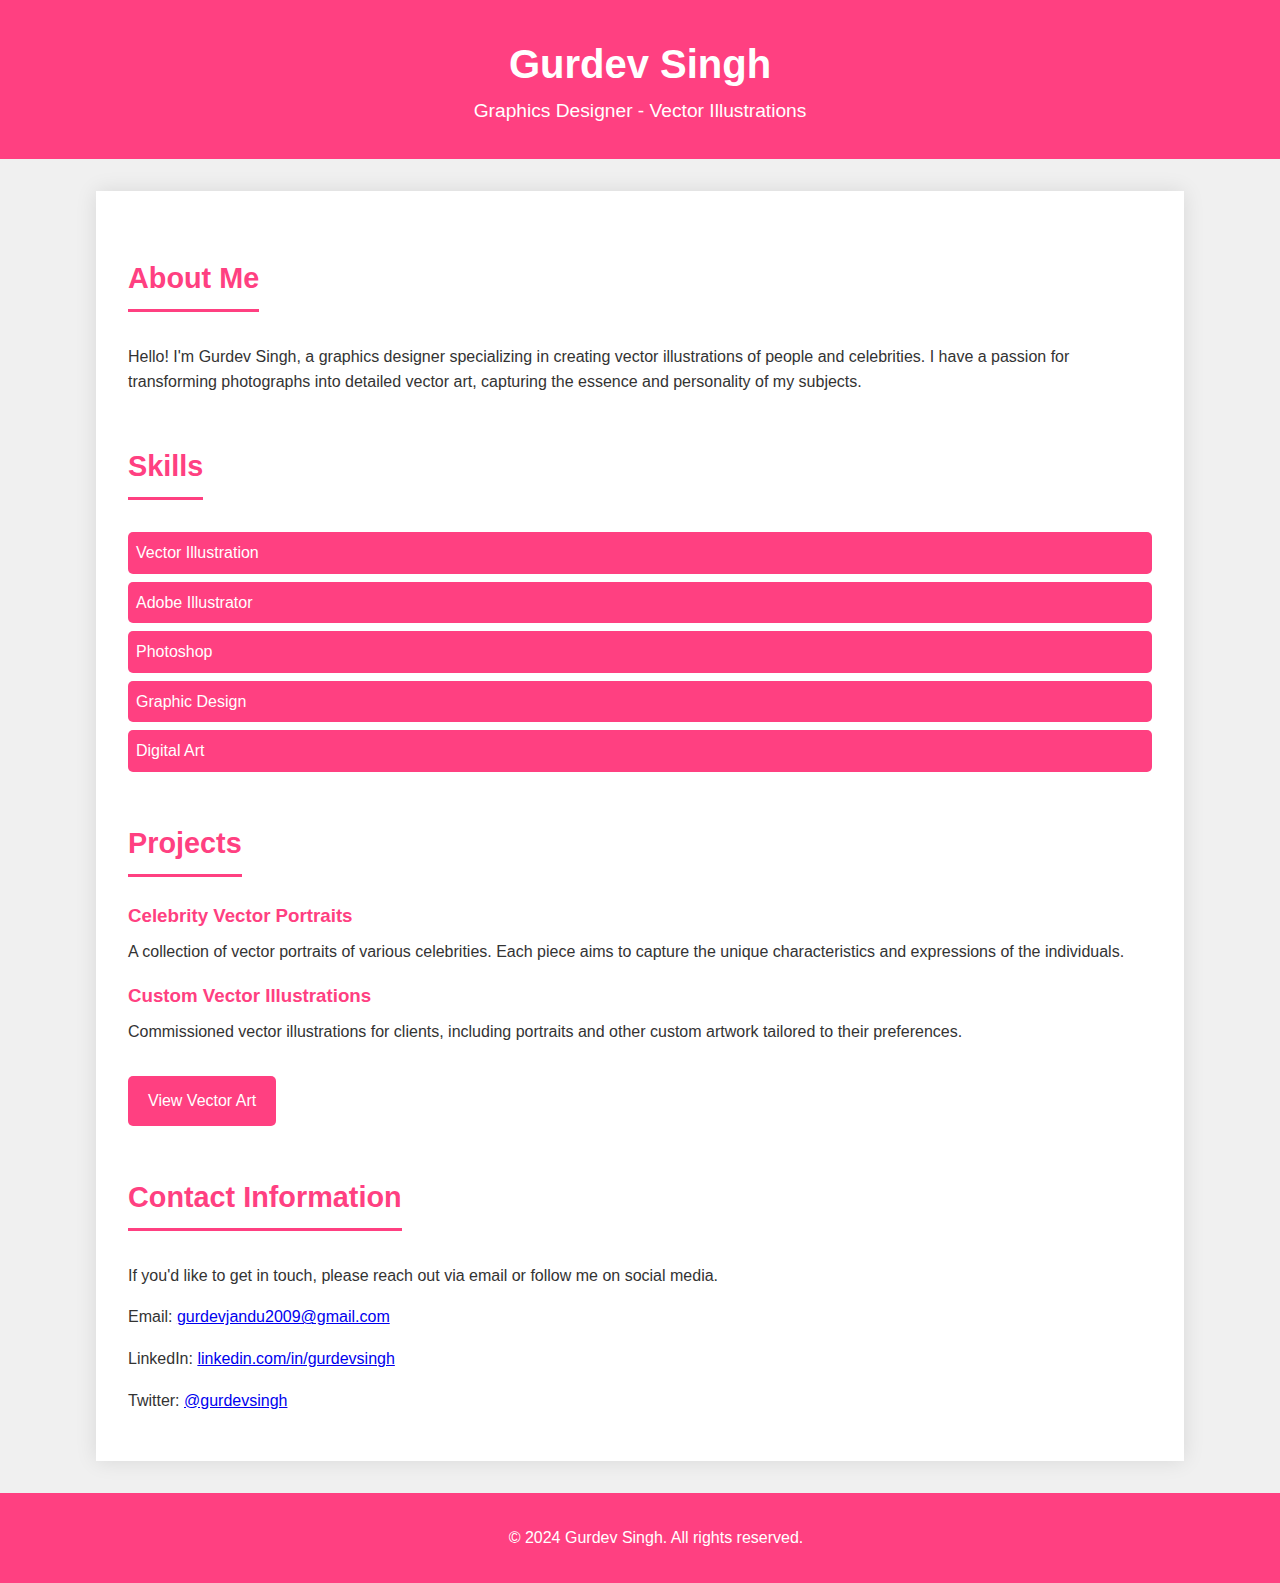
==== index.html @ d7803619 "portfolio" ====
<!DOCTYPE html>
<html lang="en">
<head>
    <meta charset="UTF-8">
    <meta name="viewport" content="width=device-width, initial-scale=1.0">
    <title>Gurdev Singh - Graphics Designer Portfolio</title>
    <style>
        body {
            font-family: 'Segoe UI', Tahoma, Geneva, Verdana, sans-serif;
            line-height: 1.6;
            margin: 0;
            padding: 0;
            background-color: #f0f0f0;
            color: #333; /* Font color */
        }
        header {
            background: #ff4081; /* Header background color */
            color: #fff;
            padding: 2rem 0;
            text-align: center;
            position: sticky;
            top: 0;
            z-index: 1000;
            transition: background 0.3s;
        }
        header h1 {
            margin: 0;
            font-size: 2.5rem;
            animation: fadeInDown 1s ease-in-out;
        }
        header p {
            margin: 0;
            font-size: 1.2rem;
            animation: fadeInDown 1s ease-in-out 0.5s;
        }
        .container {
            width: 80%;
            margin: 2rem auto;
            overflow: hidden;
            background: #fff;
            padding: 2rem;
            box-shadow: 0 0 20px rgba(0, 0, 0, 0.1);
            animation: fadeInUp 1s ease-in-out;
        }
        .section-title {
            margin: 2rem 0 1rem 0;
            color: #ff4081; /* Section title color */
            font-size: 1.8rem;
            border-bottom: 3px solid #ff4081; /* Section title border color */
            display: inline-block;
            padding-bottom: 0.5rem;
        }
        ul {
            list-style-type: none;
            padding: 0;
        }
        ul li {
            background: #ff4081; /* List item background color */
            color: #fff;
            margin: 0.5rem 0;
            padding: 0.5rem;
            border-radius: 5px;
            animation: fadeInUp 1s ease-in-out;
        }
        .project {
            margin-bottom: 1rem;
        }
        .project h3 {
            margin: 0.5rem 0;
            color: #ff4081; /* Project title color */
        }
        .project p {
            margin: 0;
        }
        .contact-info {
            margin-top: 2rem;
            padding: 1rem;
            background: #ff4081; /* Contact info background color */
            color: #fff;
            text-align: center;
            border-radius: 10px;
        }
        .contact-info a {
            color: #ff4081;
            text-decoration: none;
            transition: color 0.3s;
        }
        .contact-info a:hover {
            color: #fff; /* Change color on hover */
        }
        footer {
            text-align: center;
            padding: 1rem;
            background: #ff4081; /* Footer background color */
            color: #fff;
            position: relative;
            bottom: 0;
            width: 100%;
            margin-top: 2rem; /* Add margin to separate from content */
        }
        .btn {
            display: inline-block;
            padding: 0.75rem 1.25rem;
            margin: 1rem 0;
            border-radius: 5px;
            background: #ff4081;
            color: #fff;
            text-decoration: none;
            text-align: center;
            transition: background 0.3s ease;
            cursor: pointer; /* Add pointer cursor on hover */
        }
        .btn:hover {
            background: #e0336f;
        }
        @keyframes fadeInDown {
            from {
                opacity: 0;
                transform: translateY(-20px);
            }
            to {
                opacity: 1;
                transform: translateY(0);
            }
        }
        @keyframes fadeInUp {
            from {
                opacity: 0;
                transform: translateY(20px);
            }
            to {
                opacity: 1;
                transform: translateY(0);
            }
        }
        @media (max-width: 768px) {
            .container {
                width: 90%;
            }
        }
    </style>
</head>
<body>
    <header>
        <h1>Gurdev Singh</h1>
        <p>Graphics Designer - Vector Illustrations</p>
    </header>
    <div class="container">
        <section id="about">
            <h2 class="section-title">About Me</h2>
            <p>Hello! I'm Gurdev Singh, a graphics designer specializing in creating vector illustrations of people and celebrities. I have a passion for transforming photographs into detailed vector art, capturing the essence and personality of my subjects.</p>
        </section>
        <section id="skills">
            <h2 class="section-title">Skills</h2>
            <ul>
                <li>Vector Illustration</li>
                <li>Adobe Illustrator</li>
                <li>Photoshop</li>
                <li>Graphic Design</li>
                <li>Digital Art</li>
            </ul>
        </section>
        <section id="projects">
            <h2 class="section-title">Projects</h2>
            <div class="project">
                <h3>Celebrity Vector Portraits</h3>
                <p>A collection of vector portraits of various celebrities. Each piece aims to capture the unique characteristics and expressions of the individuals.</p>
            </div>
            <div class="project">
                <h3>Custom Vector Illustrations</h3>
                <p>Commissioned vector illustrations for clients, including portraits and other custom artwork tailored to their preferences.</p>
            </div>
           <!-- Add more projects as needed -->  
               <a href="vector-art.html" class="btn">View Vector Art</a>
        </section>
        <section id="contact">
            <h2 class="section-title">Contact Information</h2>
            <p>If you'd like to get in touch, please reach out via email or follow me on social media.</p>
            <p>Email: <a href=" mailto:gurdevjandu2009@gmail.com">gurdevjandu2009@gmail.com</a></p>
            <p>LinkedIn: <a href="https://www.linkedin.com/in/gurdevsingh" target="_blank">linkedin.com/in/gurdevsingh</a></p>
            <p>Twitter: <a href="https://twitter.com/gurdevsingh" target="_blank">@gurdevsingh</a></p>
        </section>
    </div>
    <footer>
        <p>&copy; 2024 Gurdev Singh. All rights reserved.</p>
    </footer>
</body>
</html>
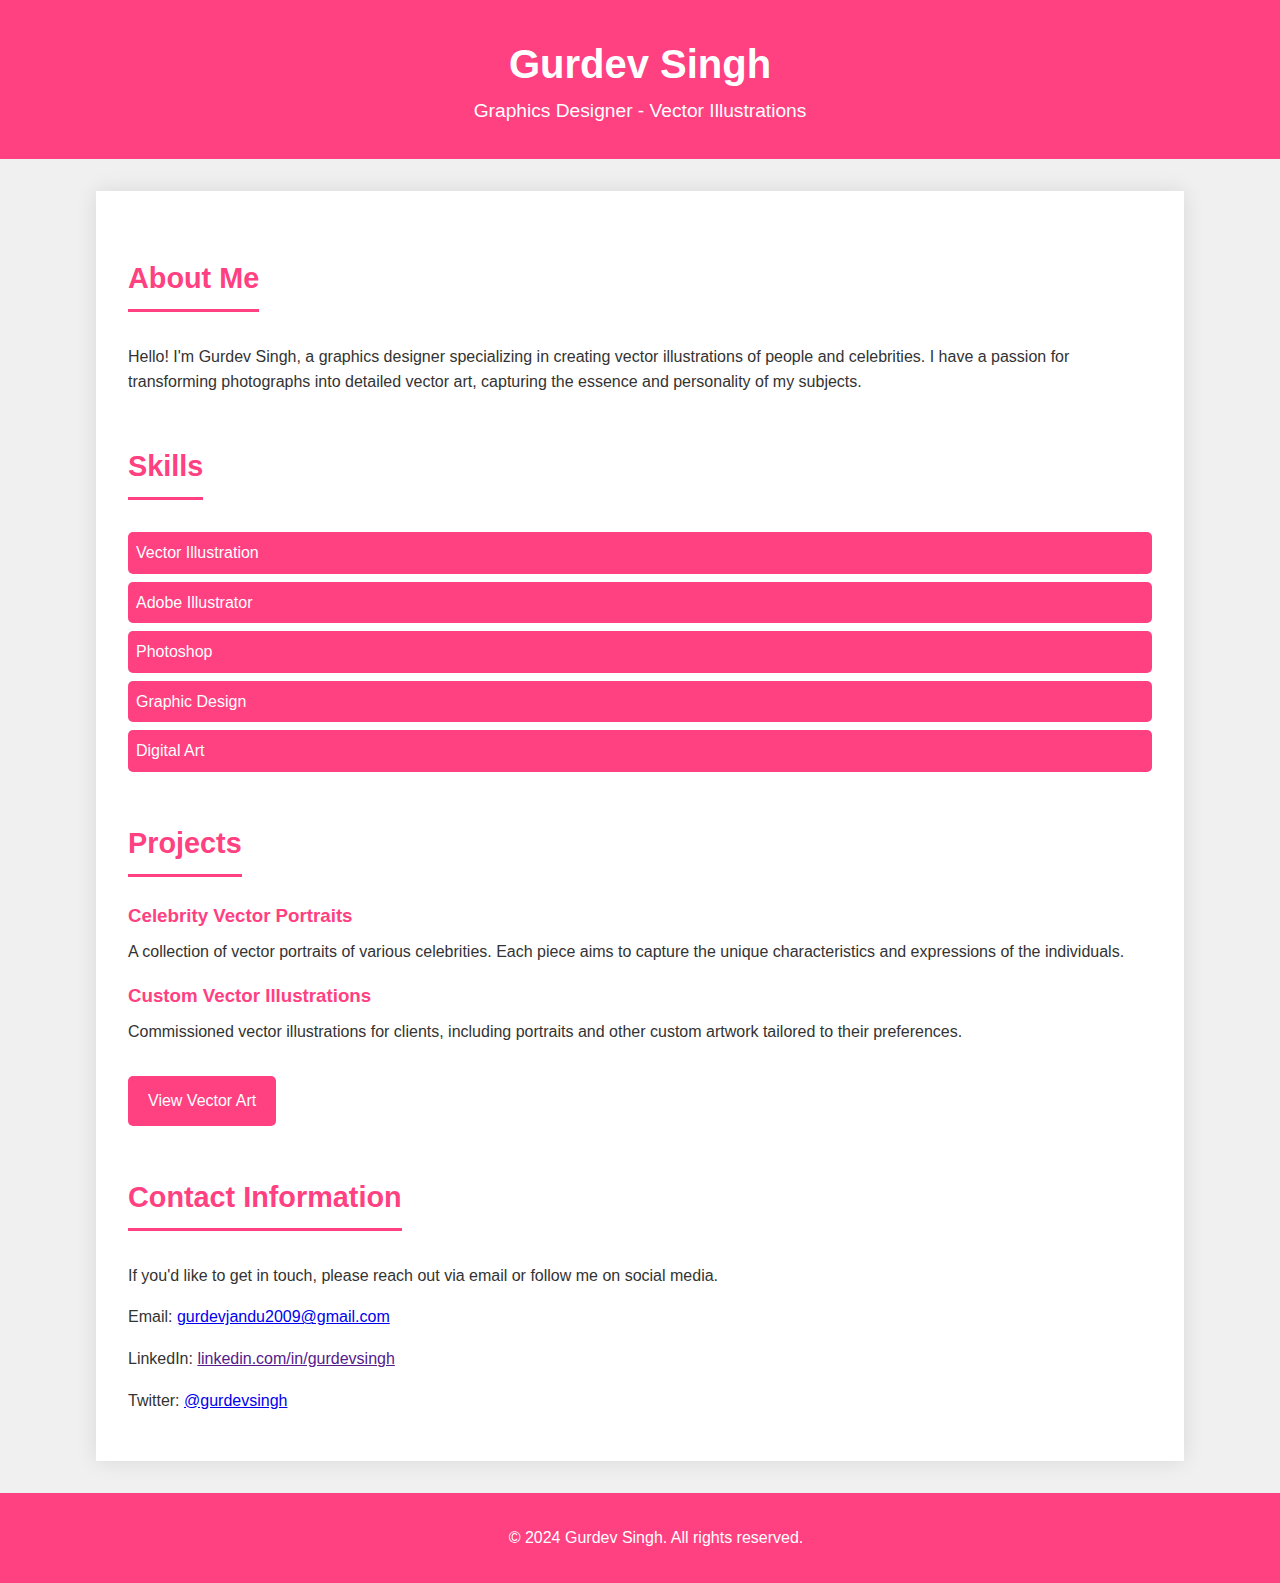
==== commit f1057003: "Update index.html" ====
--- a/index.html
+++ b/index.html
@@ -177,7 +177,7 @@
             <h2 class="section-title">Contact Information</h2>
             <p>If you'd like to get in touch, please reach out via email or follow me on social media.</p>
             <p>Email: <a href=" mailto:gurdevjandu2009@gmail.com">gurdevjandu2009@gmail.com</a></p>
-            <p>LinkedIn: <a href="https://www.linkedin.com/in/gurdevsingh" target="_blank">linkedin.com/in/gurdevsingh</a></p>
+            <p>LinkedIn: <a href=""https://www.linkedin.com/in/gurdev-singh-629412309?lipi=urn%3Ali%3Apage%3Ad_flagship3_profile_view_base_contact_details%3BawVkkWXORgW0K0%2FUNyrnxQ%3D%3D">linkedin.com/in/gurdevsingh</a></p>
             <p>Twitter: <a href="https://twitter.com/gurdevsingh" target="_blank">@gurdevsingh</a></p>
         </section>
     </div>
@@ -185,4 +185,4 @@
         <p>&copy; 2024 Gurdev Singh. All rights reserved.</p>
     </footer>
 </body>
-</html>       +</html>       
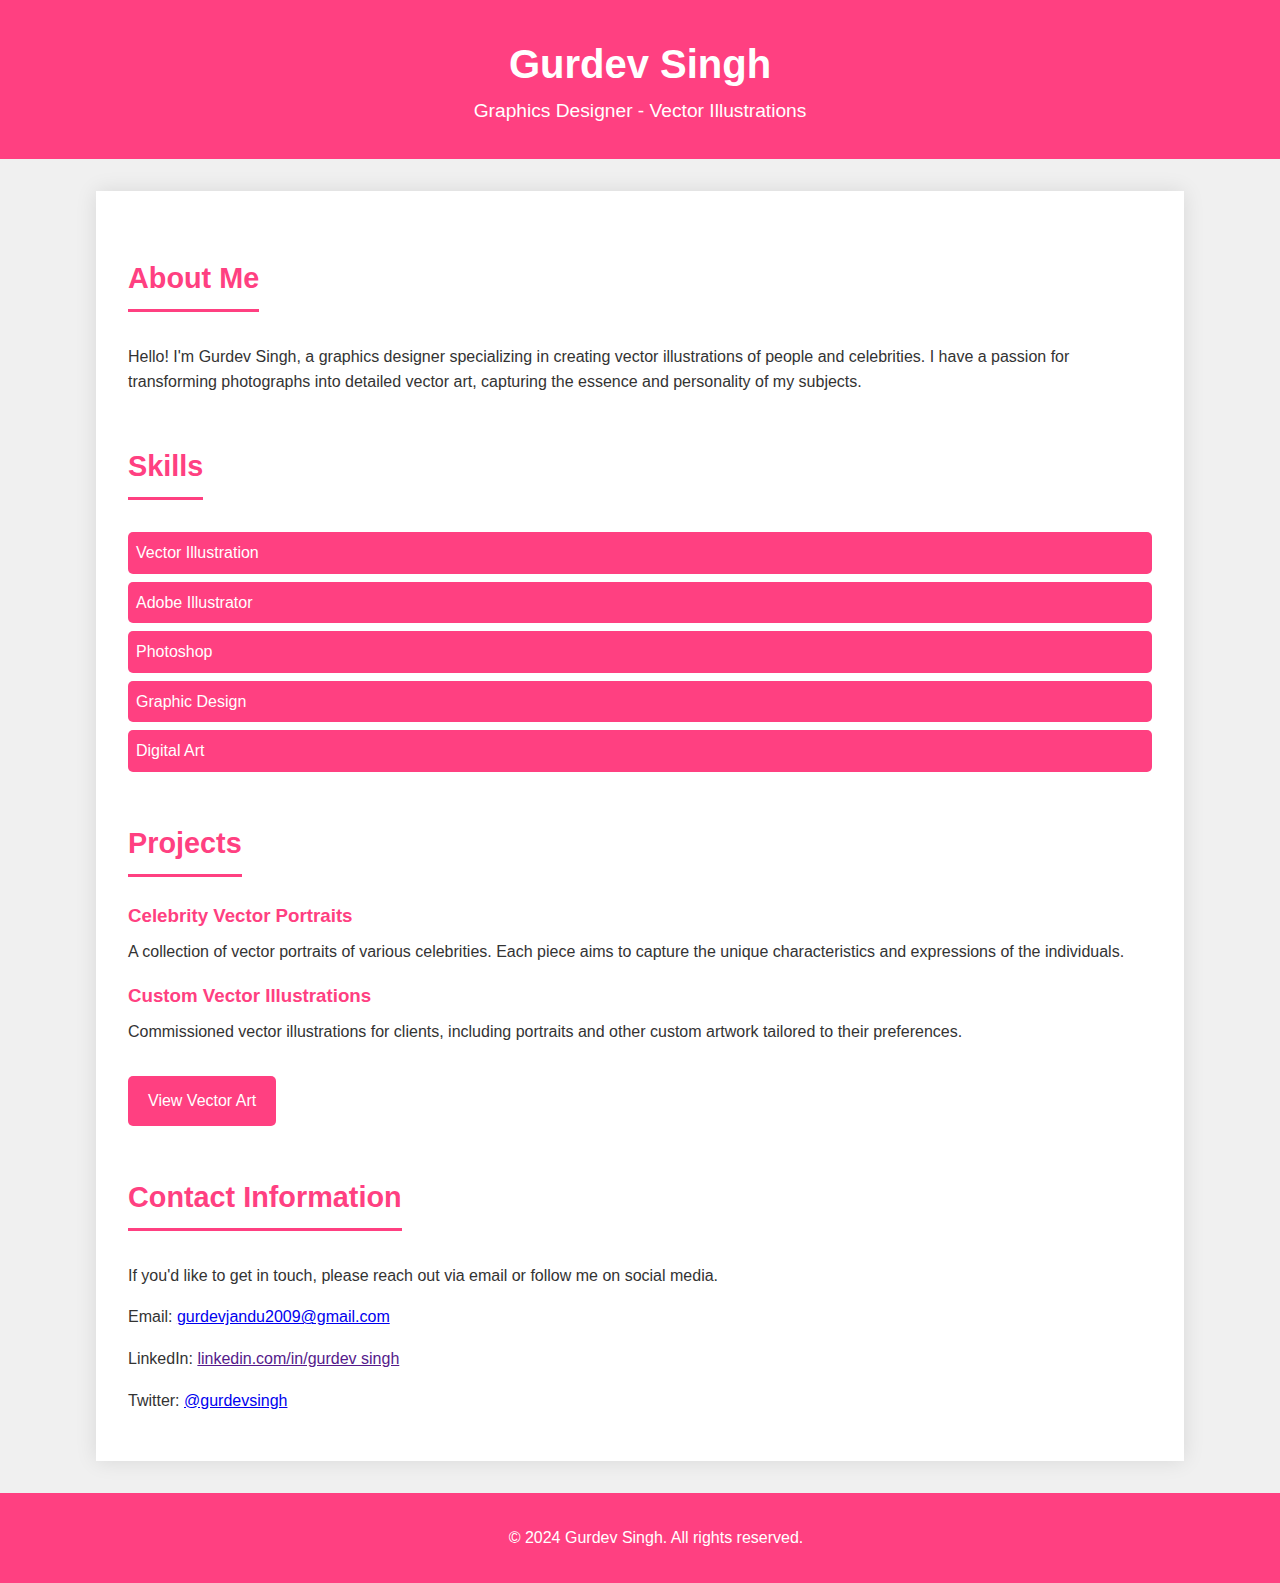
==== commit 08d1f1ab: "Update index.html" ====
--- a/index.html
+++ b/index.html
@@ -177,7 +177,7 @@
             <h2 class="section-title">Contact Information</h2>
             <p>If you'd like to get in touch, please reach out via email or follow me on social media.</p>
             <p>Email: <a href=" mailto:gurdevjandu2009@gmail.com">gurdevjandu2009@gmail.com</a></p>
-            <p>LinkedIn: <a href=""https://www.linkedin.com/in/gurdev-singh-629412309?lipi=urn%3Ali%3Apage%3Ad_flagship3_profile_view_base_contact_details%3BawVkkWXORgW0K0%2FUNyrnxQ%3D%3D">linkedin.com/in/gurdevsingh</a></p>
+            <p>LinkedIn: <a href=""https://www.linkedin.com/in/gurdev-singh-629412309?lipi=urn%3Ali%3Apage%3Ad_flagship3_profile_view_base_contact_details%3BawVkkWXORgW0K0%2FUNyrnxQ%3D%3D">linkedin.com/in/gurdev singh</a></p>
             <p>Twitter: <a href="https://twitter.com/gurdevsingh" target="_blank">@gurdevsingh</a></p>
         </section>
     </div>
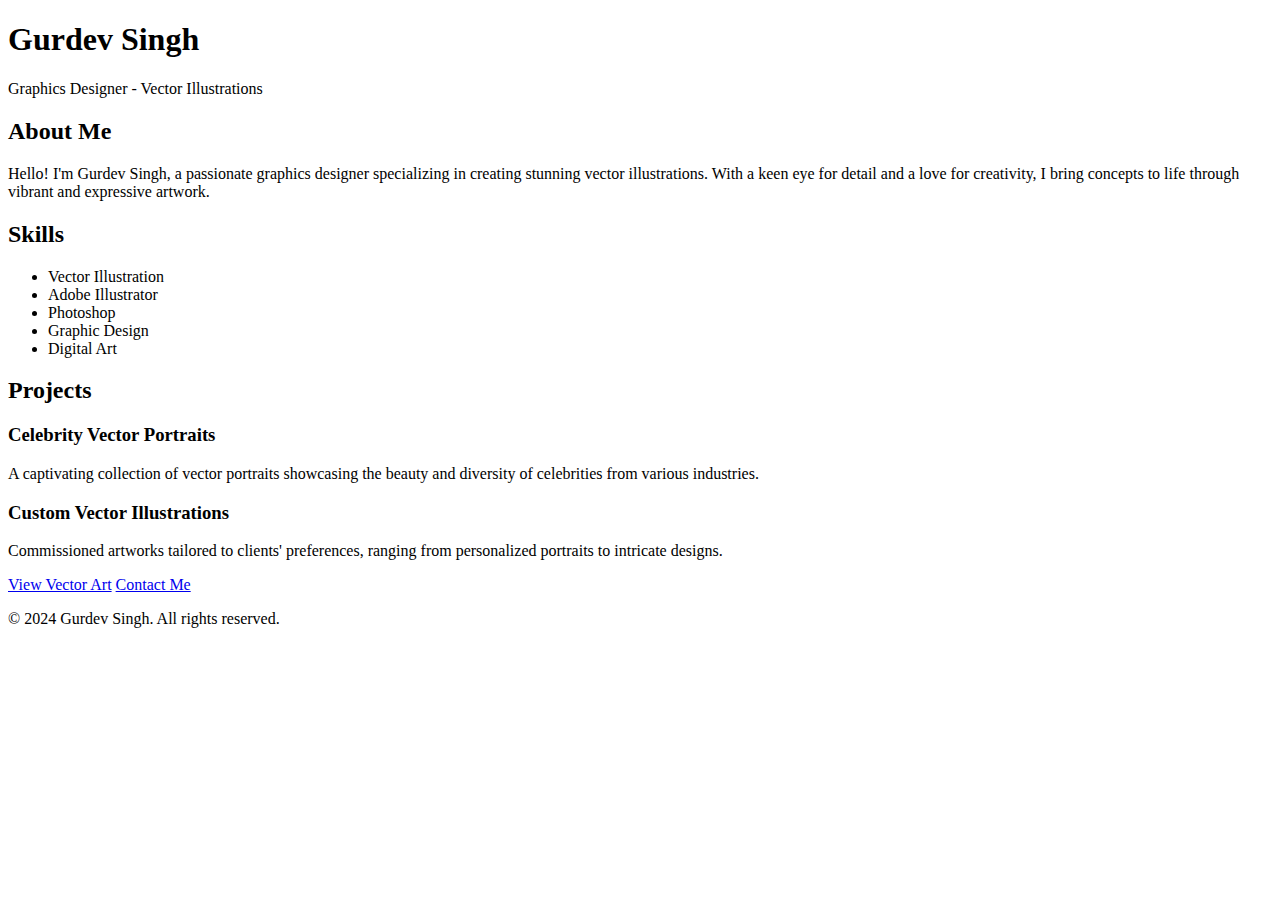
==== commit 8a878c72: "Update index.html" ====
--- a/index.html
+++ b/index.html
@@ -4,141 +4,7 @@
     <meta charset="UTF-8">
     <meta name="viewport" content="width=device-width, initial-scale=1.0">
     <title>Gurdev Singh - Graphics Designer Portfolio</title>
-    <style>
-        body {
-            font-family: 'Segoe UI', Tahoma, Geneva, Verdana, sans-serif;
-            line-height: 1.6;
-            margin: 0;
-            padding: 0;
-            background-color: #f0f0f0;
-            color: #333; /* Font color */
-        }
-        header {
-            background: #ff4081; /* Header background color */
-            color: #fff;
-            padding: 2rem 0;
-            text-align: center;
-            position: sticky;
-            top: 0;
-            z-index: 1000;
-            transition: background 0.3s;
-        }
-        header h1 {
-            margin: 0;
-            font-size: 2.5rem;
-            animation: fadeInDown 1s ease-in-out;
-        }
-        header p {
-            margin: 0;
-            font-size: 1.2rem;
-            animation: fadeInDown 1s ease-in-out 0.5s;
-        }
-        .container {
-            width: 80%;
-            margin: 2rem auto;
-            overflow: hidden;
-            background: #fff;
-            padding: 2rem;
-            box-shadow: 0 0 20px rgba(0, 0, 0, 0.1);
-            animation: fadeInUp 1s ease-in-out;
-        }
-        .section-title {
-            margin: 2rem 0 1rem 0;
-            color: #ff4081; /* Section title color */
-            font-size: 1.8rem;
-            border-bottom: 3px solid #ff4081; /* Section title border color */
-            display: inline-block;
-            padding-bottom: 0.5rem;
-        }
-        ul {
-            list-style-type: none;
-            padding: 0;
-        }
-        ul li {
-            background: #ff4081; /* List item background color */
-            color: #fff;
-            margin: 0.5rem 0;
-            padding: 0.5rem;
-            border-radius: 5px;
-            animation: fadeInUp 1s ease-in-out;
-        }
-        .project {
-            margin-bottom: 1rem;
-        }
-        .project h3 {
-            margin: 0.5rem 0;
-            color: #ff4081; /* Project title color */
-        }
-        .project p {
-            margin: 0;
-        }
-        .contact-info {
-            margin-top: 2rem;
-            padding: 1rem;
-            background: #ff4081; /* Contact info background color */
-            color: #fff;
-            text-align: center;
-            border-radius: 10px;
-        }
-        .contact-info a {
-            color: #ff4081;
-            text-decoration: none;
-            transition: color 0.3s;
-        }
-        .contact-info a:hover {
-            color: #fff; /* Change color on hover */
-        }
-        footer {
-            text-align: center;
-            padding: 1rem;
-            background: #ff4081; /* Footer background color */
-            color: #fff;
-            position: relative;
-            bottom: 0;
-            width: 100%;
-            margin-top: 2rem; /* Add margin to separate from content */
-        }
-        .btn {
-            display: inline-block;
-            padding: 0.75rem 1.25rem;
-            margin: 1rem 0;
-            border-radius: 5px;
-            background: #ff4081;
-            color: #fff;
-            text-decoration: none;
-            text-align: center;
-            transition: background 0.3s ease;
-            cursor: pointer; /* Add pointer cursor on hover */
-        }
-        .btn:hover {
-            background: #e0336f;
-        }
-        @keyframes fadeInDown {
-            from {
-                opacity: 0;
-                transform: translateY(-20px);
-            }
-            to {
-                opacity: 1;
-                transform: translateY(0);
-            }
-        }
-        @keyframes fadeInUp {
-            from {
-                opacity: 0;
-                transform: translateY(20px);
-            }
-            to {
-                opacity: 1;
-                transform: translateY(0);
-            }
-        }
-        @media (max-width: 768px) {
-            .container {
-                width: 90%;
-            }
-        }
-    </style>
+    <link rel="stylesheet" href="styles.css">
 </head>
 <body>
     <header>
@@ -148,7 +14,7 @@
     <div class="container">
         <section id="about">
             <h2 class="section-title">About Me</h2>
-            <p>Hello! I'm Gurdev Singh, a graphics designer specializing in creating vector illustrations of people and celebrities. I have a passion for transforming photographs into detailed vector art, capturing the essence and personality of my subjects.</p>
+            <p>Hello! I'm Gurdev Singh, a passionate graphics designer specializing in creating stunning vector illustrations. With a keen eye for detail and a love for creativity, I bring concepts to life through vibrant and expressive artwork.</p>
         </section>
         <section id="skills">
             <h2 class="section-title">Skills</h2>
@@ -164,25 +30,23 @@
             <h2 class="section-title">Projects</h2>
             <div class="project">
                 <h3>Celebrity Vector Portraits</h3>
-                <p>A collection of vector portraits of various celebrities. Each piece aims to capture the unique characteristics and expressions of the individuals.</p>
+                <p>A captivating collection of vector portraits showcasing the beauty and diversity of celebrities from various industries.</p>
             </div>
             <div class="project">
                 <h3>Custom Vector Illustrations</h3>
-                <p>Commissioned vector illustrations for clients, including portraits and other custom artwork tailored to their preferences.</p>
+                <p>Commissioned artworks tailored to clients' preferences, ranging from personalized portraits to intricate designs.</p>
             </div>
-           <!-- Add more projects as needed -->  
-               <a href="vector-art.html" class="btn">View Vector Art</a>
-        </section>
-        <section id="contact">
-            <h2 class="section-title">Contact Information</h2>
-            <p>If you'd like to get in touch, please reach out via email or follow me on social media.</p>
-            <p>Email: <a href=" mailto:gurdevjandu2009@gmail.com">gurdevjandu2009@gmail.com</a></p>
-            <p>LinkedIn: <a href=""https://www.linkedin.com/in/gurdev-singh-629412309?lipi=urn%3Ali%3Apage%3Ad_flagship3_profile_view_base_contact_details%3BawVkkWXORgW0K0%2FUNyrnxQ%3D%3D">linkedin.com/in/gurdev singh</a></p>
-            <p>Twitter: <a href="https://twitter.com/gurdevsingh" target="_blank">@gurdevsingh</a></p>
+            <a href="vector-art.html" class="btn">View Vector Art</a>
+            <a href="contact.html" class="btn">Contact Me</a> <!-- New button for Contact -->
         </section>
     </div>
     <footer>
         <p>&copy; 2024 Gurdev Singh. All rights reserved.</p>
-    </footer>
+    </footer><div class="loading-container">
+    <div class="loading-container">
+        <div class="loading-spinner"></div>
+    </div>
+    <!-- Rest of your HTML content -->
+    <script src="script.js"></script>
 </body>
-</html>       
+</html>
